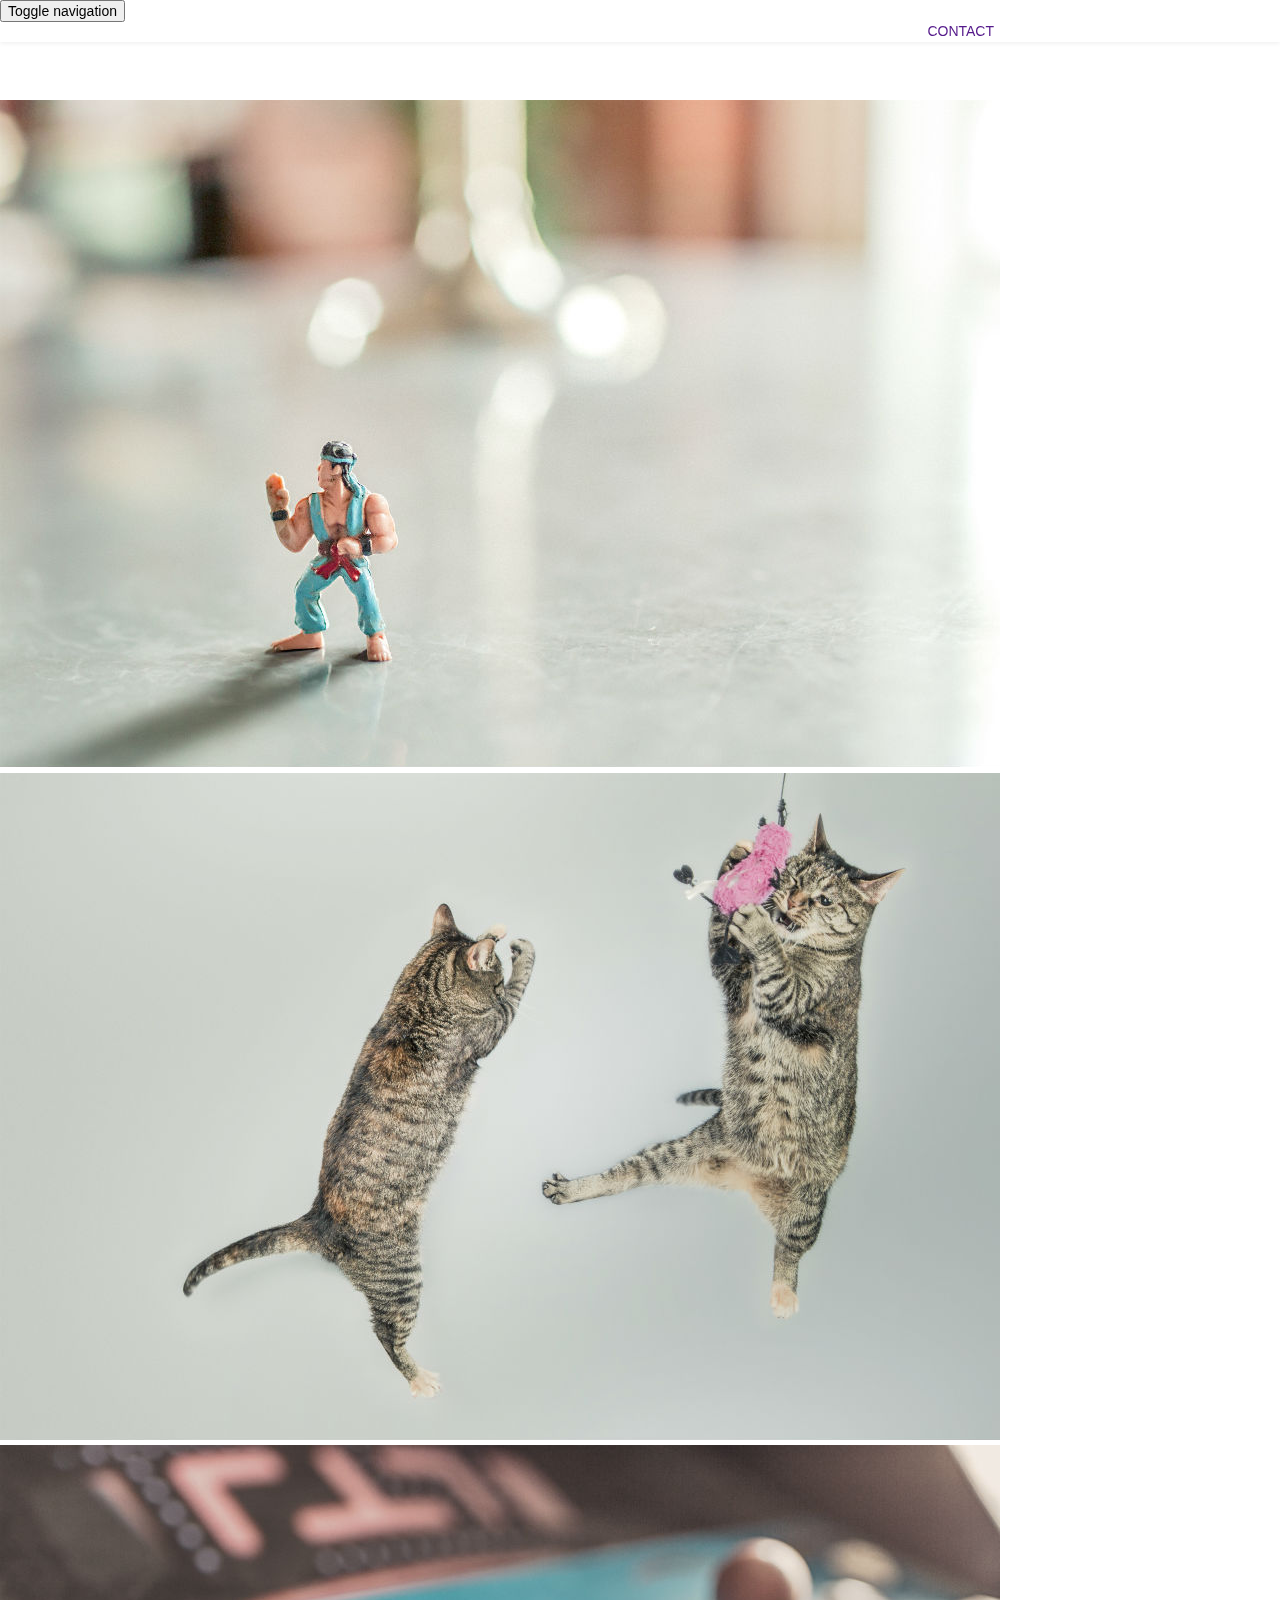
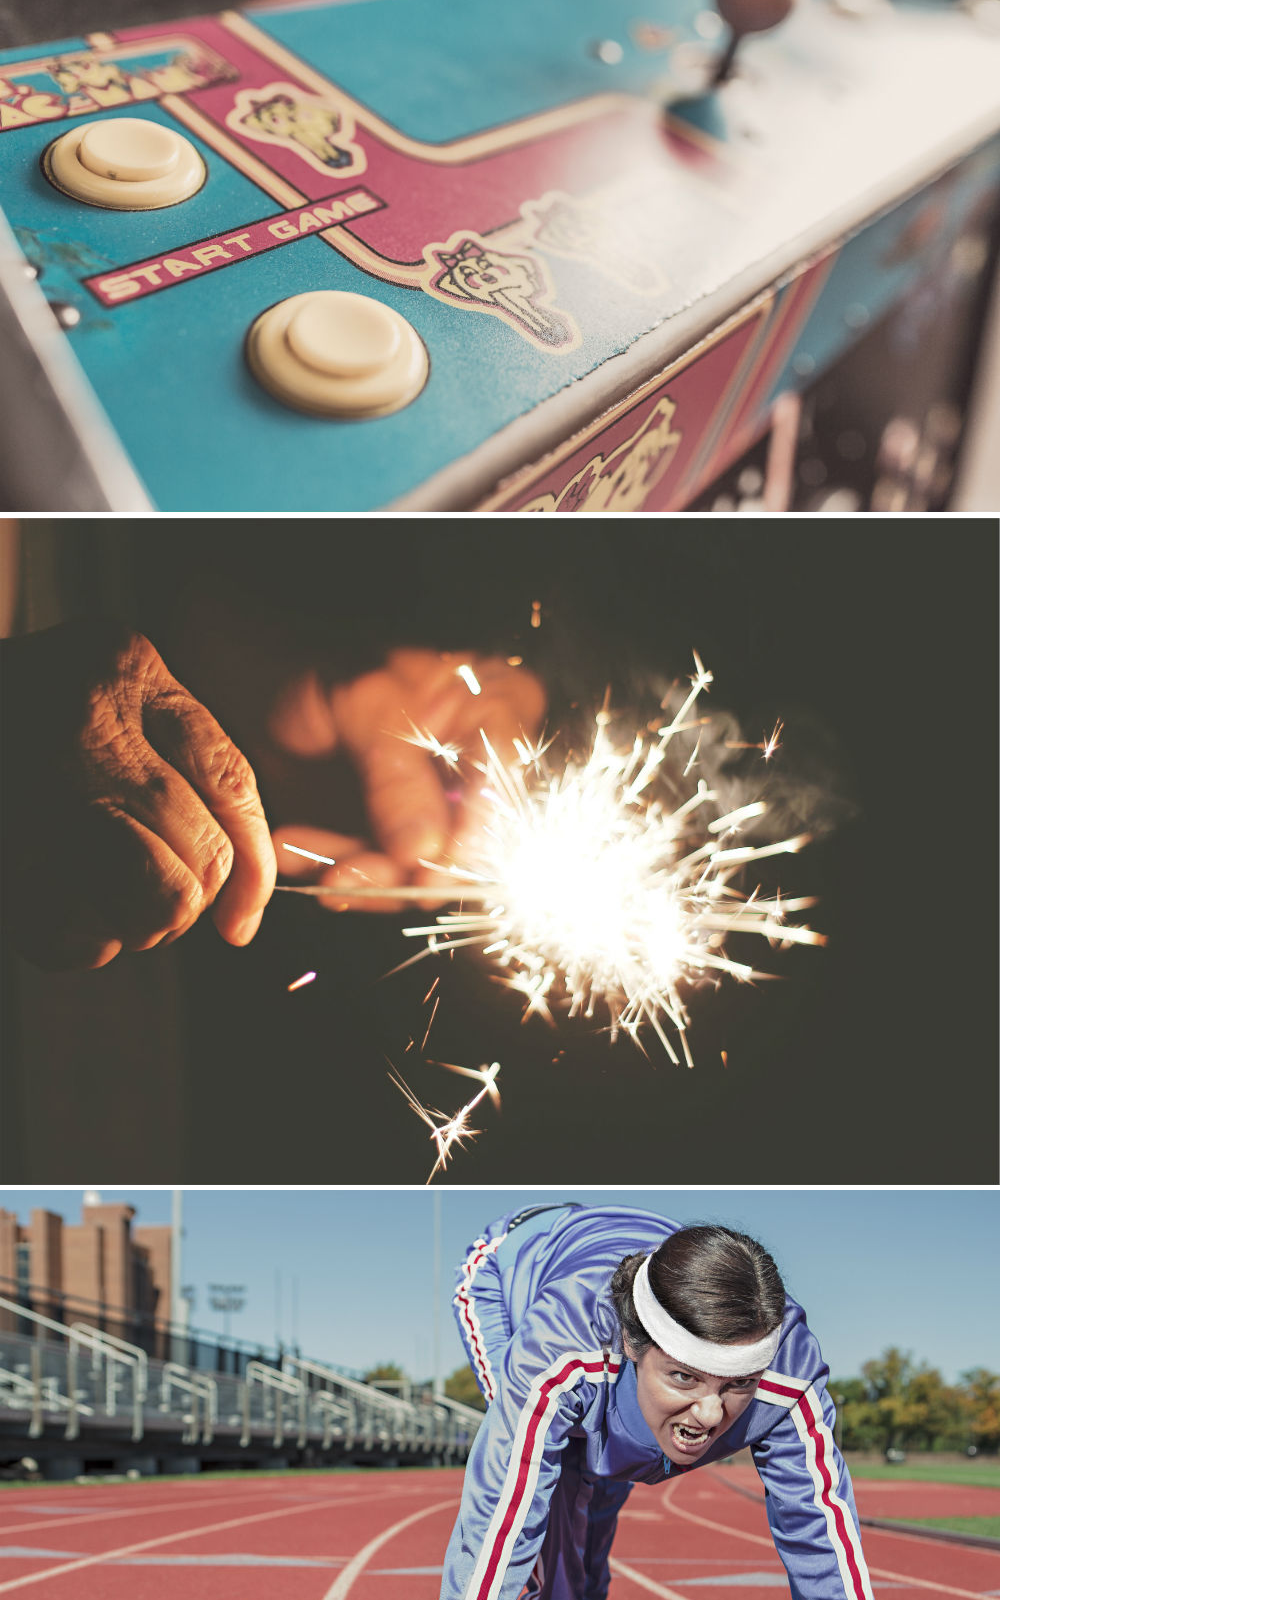
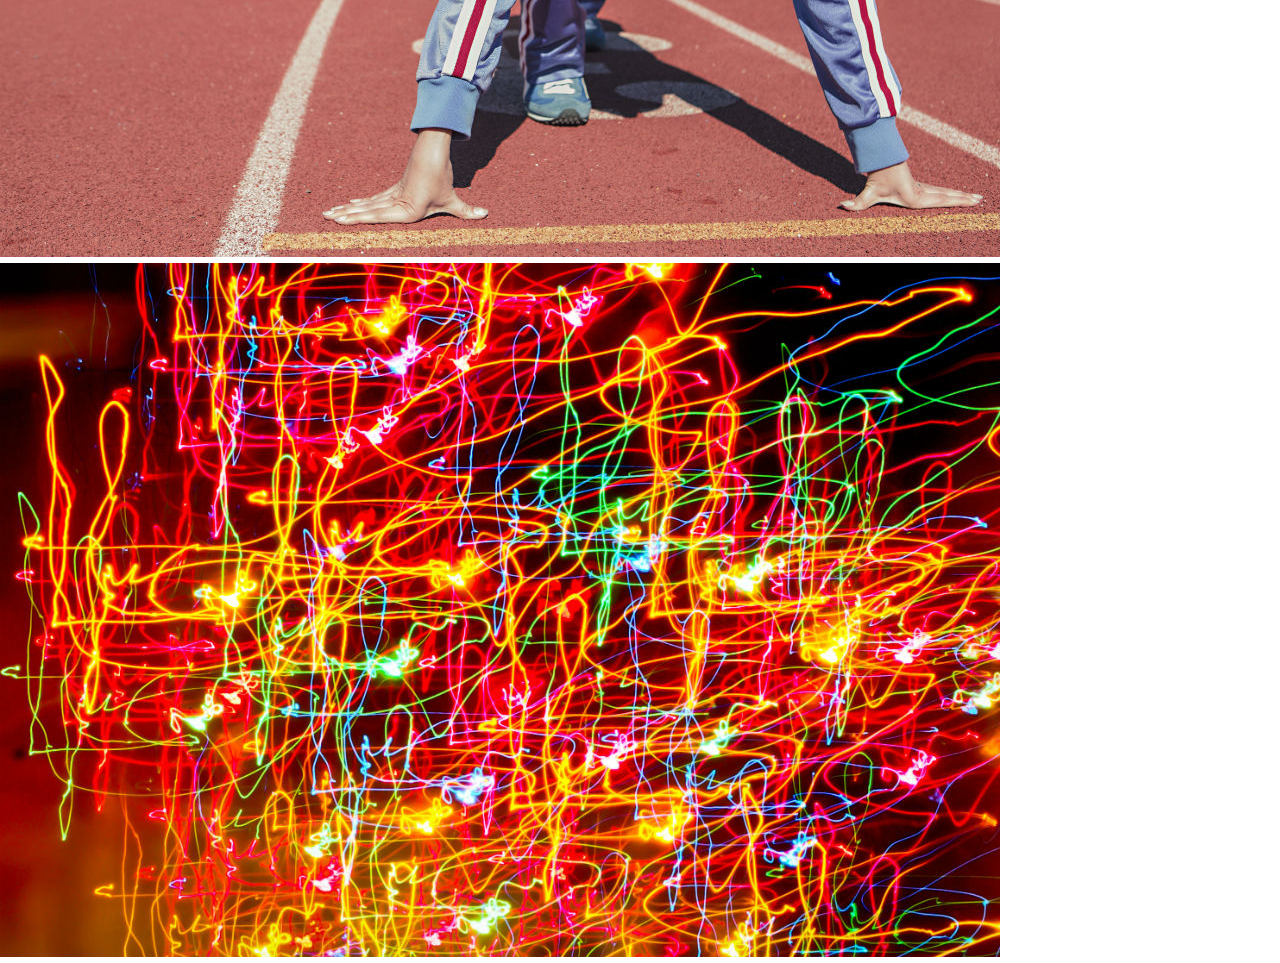
==== index.html @ b888a6a8 "Initial commit" ====
<!DOCTYPE html>
<html lang="en">
<head>
  <meta charset="UTF-8">  
  <meta http-equiv="X-UA-Compatible" content="IE=edge">
  <meta name="viewport" content="width=device-width, initial-scale=1">
  <title>Modal Overlay</title>
  <link rel="stylesheet" href="https://maxcdn.bootstrapcdn.com/bootstrap/3.3.5/css/bootstrap.min.css" integrity="sha512-dTfge/zgoMYpP7QbHy4gWMEGsbsdZeCXz7irItjcC3sPUFtf0kuFbDz/ixG7ArTxmDjLXDmezHubeNikyKGVyQ==" crossorigin="anonymous">
  <link rel="stylesheet" href="https://maxcdn.bootstrapcdn.com/bootstrap/3.3.5/css/bootstrap-theme.min.css" integrity="sha384-aUGj/X2zp5rLCbBxumKTCw2Z50WgIr1vs/PFN4praOTvYXWlVyh2UtNUU0KAUhAX" crossorigin="anonymous">
  <link href='https://fonts.googleapis.com/css?family=Oswald:400,300' rel='stylesheet' type='text/css'>
  <link rel="stylesheet" href="css/styles.css">
</head>
  <body>

    <nav class="navbar navbar-default navbar-fixed-top" id="nav">  
      <div class="container">
        <div class="navbar-header">
          <button type="button" class="navbar-toggle" data-toggle="collapse" data-target=".navbar-collapse" >
            <span class="sr-only">Toggle navigation</span>
            <span class="icon-bar"></span>
            <span class="icon-bar"></span>
            <span class="icon-bar"></span>
          </button>
        </div><!-- End of navbar-header -->
        
        <div class="collapse navbar-collapse">
          <ul class="nav navbar-nav">
            <li><a href="">Contact</a></li>
          </ul>
        </div><!-- End of collapse -->
      </div>
    </nav>
    
    <main id="gallery">
      <div class="container">
        
        <div class="row ">
          <div class="col-12 col-md-4 col-sm-6">
            <a href="#" class="image">
              <img class="thumbnail img-responsive" id="image-1" src="images/image1.jpg" alt="">
            </a>  
          </div>  
          <div class="col-12 col-md-4 col-sm-6">
            <a href="#" class="image">
              <img class="thumbnail img-responsive" id="image-2" src="images/image2.jpg" alt="">
            </a>  
          </div>  
          <div class="col-12 col-md-4 col-sm-6">
            <a href="#" class="image">
              <img class="thumbnail img-responsive" id="image-3" src="images/image3.jpg" alt="">
            </a>  
          </div>  
          <div class="col-12 col-md-4 col-sm-6">
            <a href="#" class="image">
              <img class="thumbnail img-responsive" id="image-4" src="images/image4.jpg" alt="">
            </a>  
          </div>  
          <div class="col-12 col-md-4 col-sm-6">
            <a href="#" class="image">
              <img class="thumbnail img-responsive" id="image-5" src="images/image5.jpg" alt="">
            </a>  
          </div>  
          <div class="col-12 col-md-4 col-sm-6">
            <a href="#" class="image">
              <img class="thumbnail img-responsive" id="image-6" src="images/image6.jpg" alt="">
            </a>  
          </div>  
        </div><!-- End of row --> 
     
      </div>   
    </main>

    <div class="overlay">
      <div class="container">
        <a href="" class="close-btn">&times;</a>
        <div class="full-image">
          <img src="">
        </div>
      </div>
    </div><!-- End of overlay -->

    <footer id="footer">
      <div class="container">
        
      </div>
    </footer> 
    
    <!-- SCRIPTS -->
      <script src="https://ajax.googleapis.com/ajax/libs/jquery/2.1.3/jquery.min.js"></script>
      <script src="https://maxcdn.bootstrapcdn.com/bootstrap/3.3.5/js/bootstrap.min.js" integrity="sha512-K1qjQ+NcF2TYO/eI3M6v8EiNYZfA95pQumfvcVrTHtwQVDG+aHRqLi/ETn2uB+1JqwYqVG3LIvdm9lj6imS/pQ==" crossorigin="anonymous"></script>
      <script src="js/scripts.js"></script>
  </body>
</html>
---- css/styles.css ----
article,aside,details,figcaption,figure,footer,header,hgroup,nav,section,summary{display:block}audio,canvas,video{display:inline-block}audio:not([controls]){display:none;height:0}[hidden]{display:none}html{font-family:sans-serif;-webkit-text-size-adjust:100%;-ms-text-size-adjust:100%}a:focus{outline:thin dotted}a:active,a:hover{outline:0}h1{font-size:2em}abbr[title]{border-bottom:1px dotted}b,strong{font-weight:700}dfn{font-style:italic}mark{background:#ff0;color:#000}code,kbd,pre,samp{font-family:monospace,serif;font-size:1em}pre{white-space:pre-wrap;word-wrap:break-word}q{quotes:\201C \201D \2018 \2019}small{font-size:80%}sub,sup{font-size:75%;line-height:0;position:relative;vertical-align:baseline}sup{top:-0.5em}sub{bottom:-0.25em}img{border:0}svg:not(:root){overflow:hidden}fieldset{border:1px solid silver;margin:0 2px;padding:0.35em 0.625em 0.75em}button,input,select,textarea{font-family:inherit;font-size:100%;margin:0}button,input{line-height:normal}button,html input[type=button],input[type=reset],input[type=submit]{-webkit-appearance:button;cursor:pointer}button[disabled],input[disabled]{cursor:default}input[type=checkbox],input[type=radio]{box-sizing:border-box;padding:0}input[type=search]{-webkit-appearance:textfield;box-sizing:content-box}input[type=search]::-webkit-search-cancel-button,input[type=search]::-webkit-search-decoration{-webkit-appearance:none}textarea{overflow:auto;vertical-align:top}table{border-collapse:collapse;border-spacing:0}body,figure{margin:0}legend,button::-moz-focus-inner,input::-moz-focus-inner{border:0;padding:0}.clearfix:after{visibility:hidden;display:block;font-size:0;content:" ";clear:both;height:0}*{box-sizing:border-box}header,section,main{display:block;position:relative;height:100%}html,body{margin:0;padding:0;font-size:14px;line-height:1.4;height:100%}body{position:relative}html{-moz-osx-font-smoothing:grayscale;-webkit-font-smoothing:antialiased;text-rendering:optimizeLegibility}ul{list-style-type:none;padding:0;margin:0}a,a:hover,a:active{text-decoration:none;outline:0;cursor:pointer}img{border:0}button{outline:none !important;cursor:pointer;margin:0;text-transform:none;overflow:visible}h1,h2,h3{margin-top:20px;margin-bottom:10px;font-weight:500;line-height:1.1}h1{font-size:63px;color:inherit;margin:0.5em 0}.container{width:80%}@media (max-width: 768px){.container{width:90%;}}@media (max-width: 414px){.container{width:100%;}}.center{position:absolute;top:50%;left:50%;-webkit-transform:translate(-50%, -50%);-ms-transform:translate(-50%, -50%);transform:translate(-50%, -50%)}.flexbox{display:-webkit-flex;display:-ms-flexbox;display:flex}#nav{box-shadow:inset 0 1px 0 rgba(255,255,255,0.15),0 1px 5px rgba(0,0,0,0.075);border-color:#e7e7e7;position:fixed;top:0;right:0;width:100%}#nav li{margin:0 30px}#nav li a{cursor:pointer}#nav .navbar-nav{float:right;text-transform:uppercase}main{padding:100px 0}main img{cursor:-webkit-zoom-in;cursor:zoom-in}.overlay{position:fixed;background:rgba(44,62,80,0.8);top:0;bottom:0;right:0;left:0;display:none;z-index:1040}.overlay .container{position:relative;height:100%;width:100%}.overlay .container a.close-btn{position:absolute;top:0px;right:0px;padding:10px 25px;margin:20px;display:inline-block;color:#fff;font-size:25px;opacity:0.65}.overlay .container a.close-btn:hover{opacity:1}.overlay .container .full-image{position:absolute;width:100%;left:50%;top:50%;-webkit-transform:translate(-50%, -50%);-ms-transform:translate(-50%, -50%);transform:translate(-50%, -50%);z-index:1045}.overlay .container .full-image img{max-width:800px;width:100%;display:block;margin:0 auto;cursor:pointer}
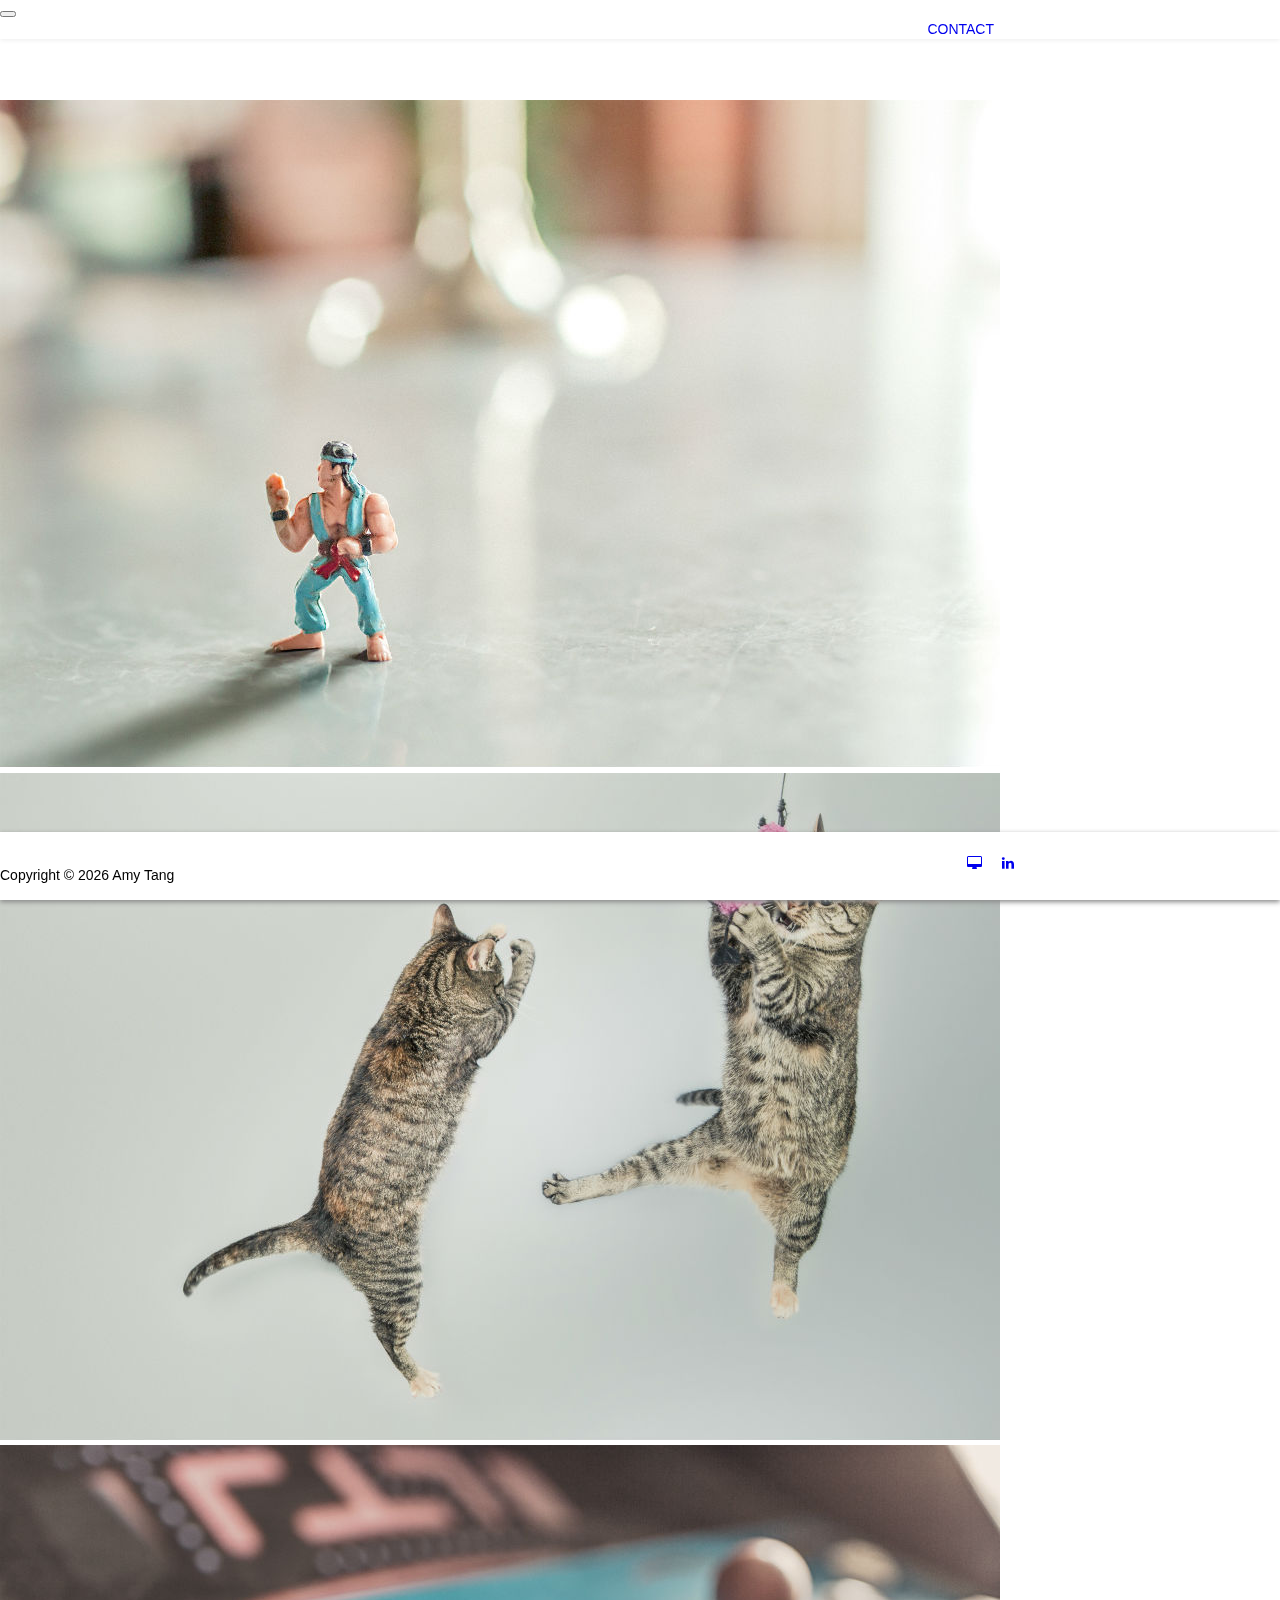
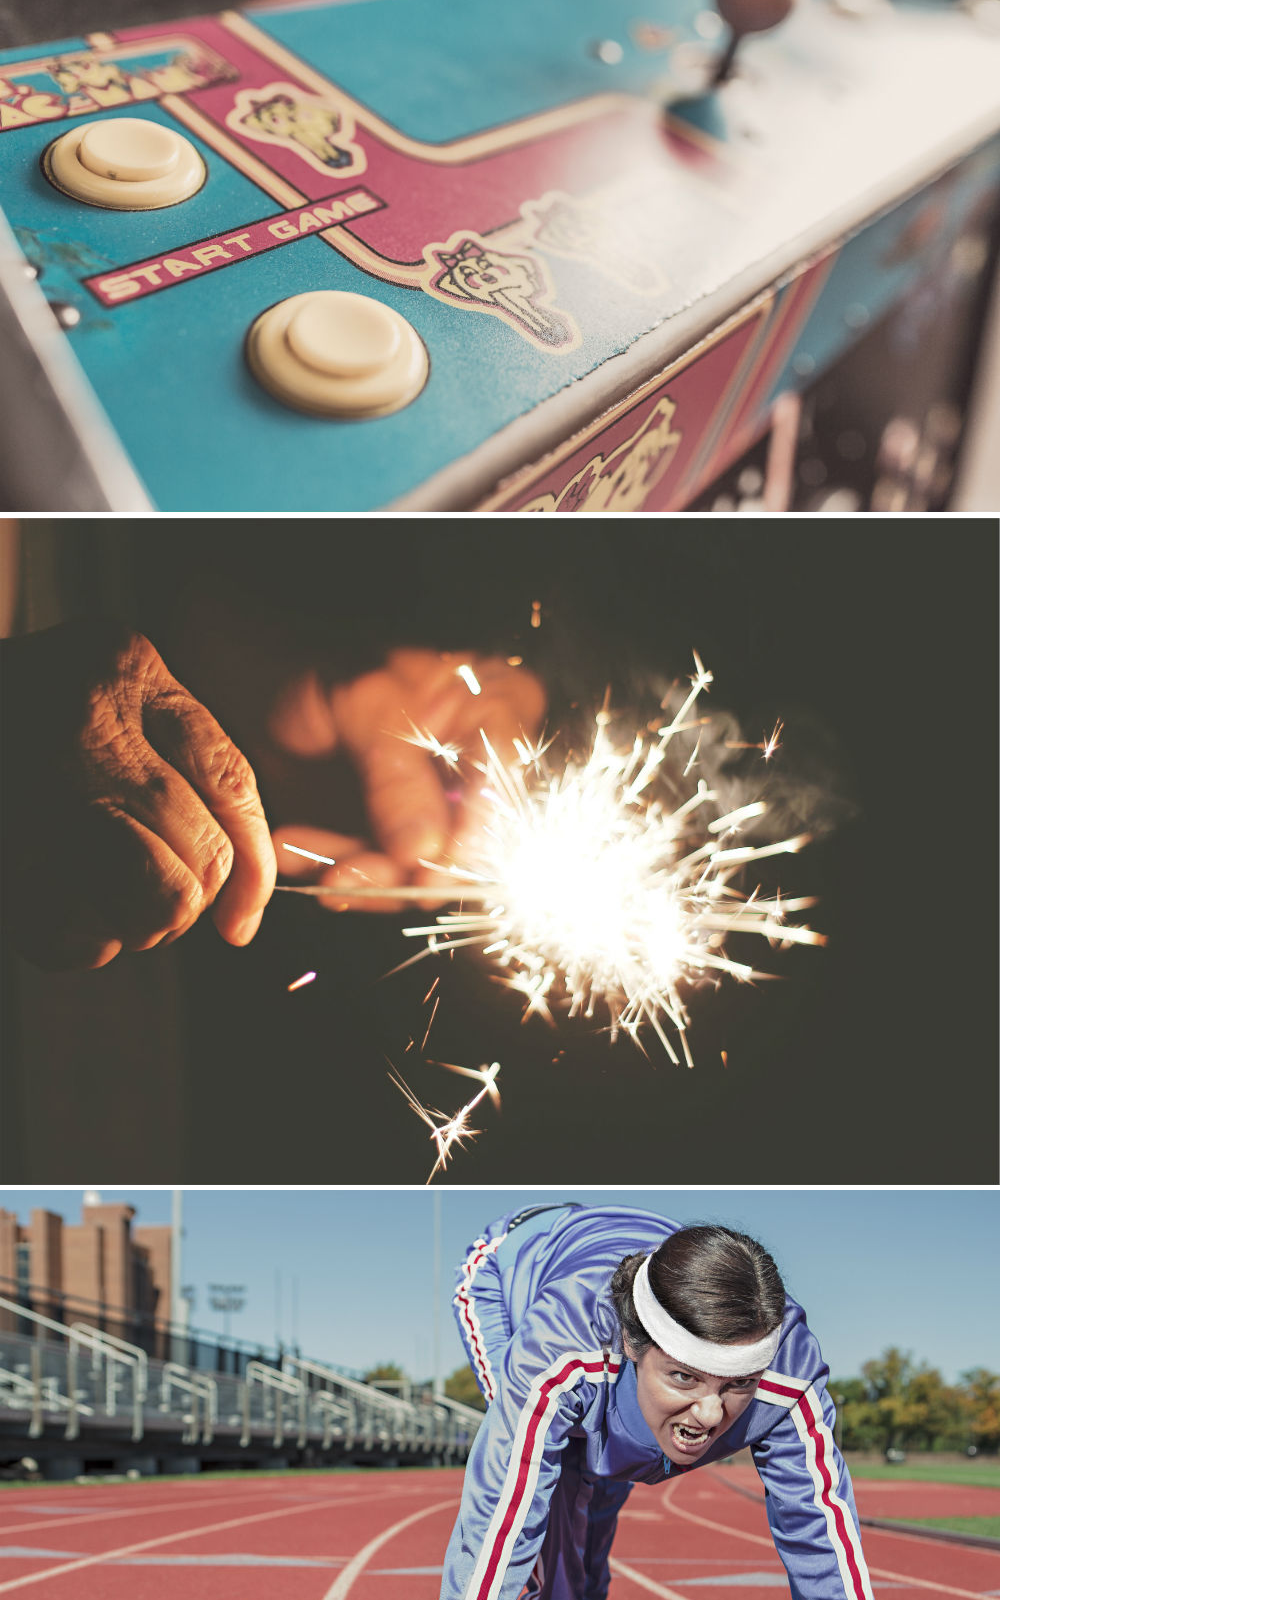
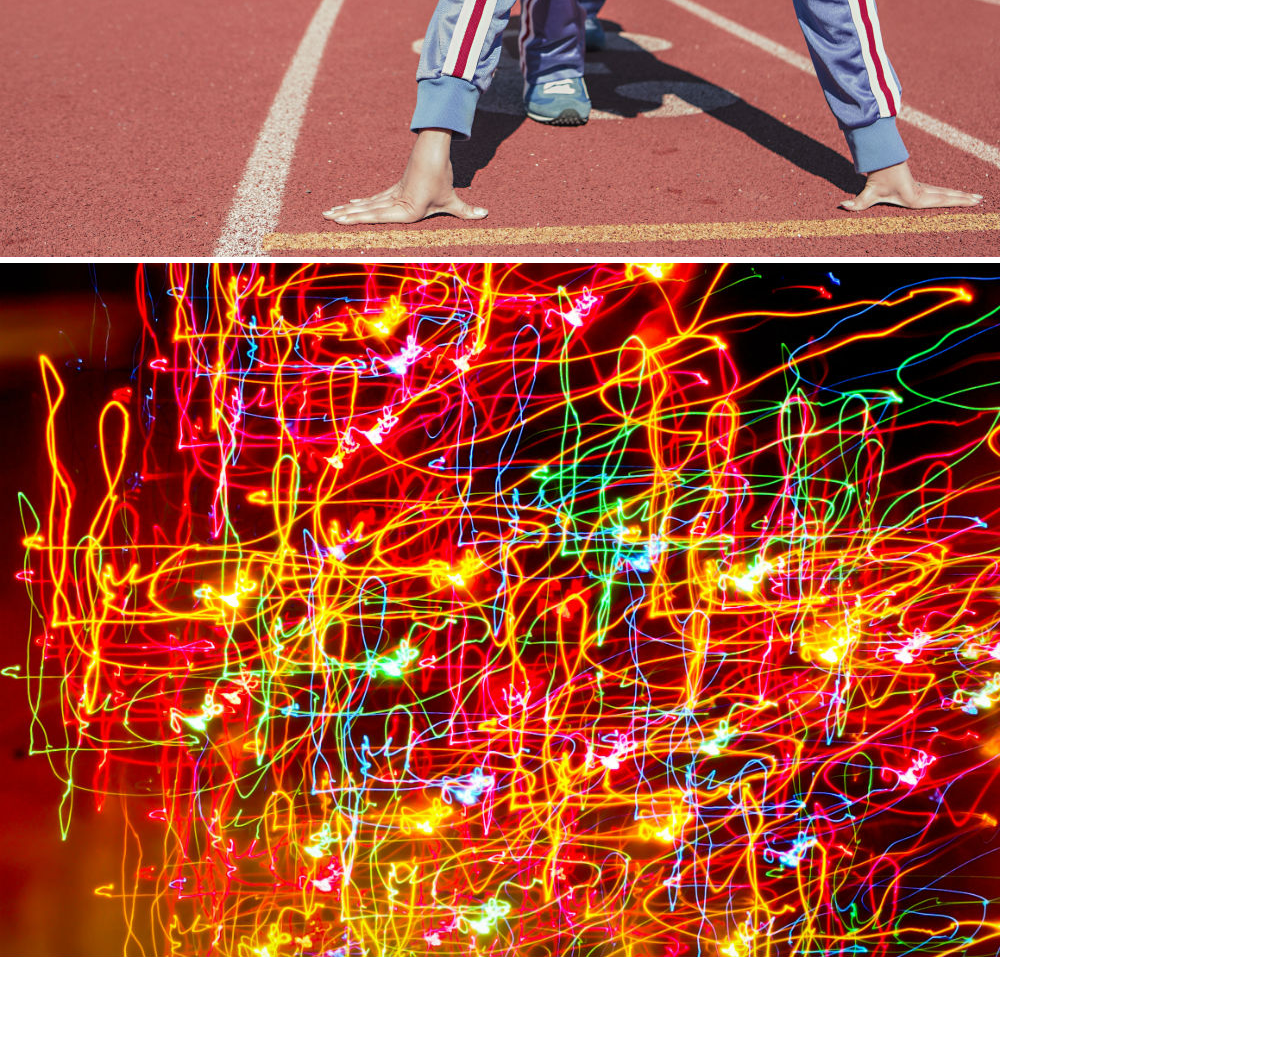
==== commit c78c00d6: "fixing github merge conflicts" ====
--- a/index.html
+++ b/index.html
@@ -5,6 +5,7 @@
   <meta http-equiv="X-UA-Compatible" content="IE=edge">
   <meta name="viewport" content="width=device-width, initial-scale=1">
   <title>Modal Overlay</title>
+  <link rel="stylesheet" href="https://maxcdn.bootstrapcdn.com/font-awesome/4.4.0/css/font-awesome.min.css">
   <link rel="stylesheet" href="https://maxcdn.bootstrapcdn.com/bootstrap/3.3.5/css/bootstrap.min.css" integrity="sha512-dTfge/zgoMYpP7QbHy4gWMEGsbsdZeCXz7irItjcC3sPUFtf0kuFbDz/ixG7ArTxmDjLXDmezHubeNikyKGVyQ==" crossorigin="anonymous">
   <link rel="stylesheet" href="https://maxcdn.bootstrapcdn.com/bootstrap/3.3.5/css/bootstrap-theme.min.css" integrity="sha384-aUGj/X2zp5rLCbBxumKTCw2Z50WgIr1vs/PFN4praOTvYXWlVyh2UtNUU0KAUhAX" crossorigin="anonymous">
   <link href='https://fonts.googleapis.com/css?family=Oswald:400,300' rel='stylesheet' type='text/css'>
@@ -25,7 +26,7 @@
         
         <div class="collapse navbar-collapse">
           <ul class="nav navbar-nav">
-            <li><a href="">Contact</a></li>
+            <li><a href="about.html">Contact</a></li>
           </ul>
         </div><!-- End of collapse -->
       </div>
@@ -77,13 +78,16 @@
           <img src="">
         </div>
       </div>
-    </div><!-- End of overlay -->
-
-    <footer id="footer">
-      <div class="container">
-        
+    </div><!-- End of overlay -->    
+    <footer>
+      <div class="container flexbox">
+        <p>Copyright &copy <span id="year"></span> Amy Tang</p>
+        <ul id="contact" class="flexbox">
+          <li><a href="http://amytangcodes.com"><i class="fa fa-desktop"></i></a></li>
+          <li><a href="https://ca.linkedin.com/in/amytangcodes"><i class="fa fa-linkedin"></i></a></li>
+        </ul>
       </div>
-    </footer> 
+    </footer>
     
     <!-- SCRIPTS -->
       <script src="https://ajax.googleapis.com/ajax/libs/jquery/2.1.3/jquery.min.js"></script>
--- a/css/styles.css
+++ b/css/styles.css
@@ -1 +1 @@
-article,aside,details,figcaption,figure,footer,header,hgroup,nav,section,summary{display:block}audio,canvas,video{display:inline-block}audio:not([controls]){display:none;height:0}[hidden]{display:none}html{font-family:sans-serif;-webkit-text-size-adjust:100%;-ms-text-size-adjust:100%}a:focus{outline:thin dotted}a:active,a:hover{outline:0}h1{font-size:2em}abbr[title]{border-bottom:1px dotted}b,strong{font-weight:700}dfn{font-style:italic}mark{background:#ff0;color:#000}code,kbd,pre,samp{font-family:monospace,serif;font-size:1em}pre{white-space:pre-wrap;word-wrap:break-word}q{quotes:\201C \201D \2018 \2019}small{font-size:80%}sub,sup{font-size:75%;line-height:0;position:relative;vertical-align:baseline}sup{top:-0.5em}sub{bottom:-0.25em}img{border:0}svg:not(:root){overflow:hidden}fieldset{border:1px solid silver;margin:0 2px;padding:0.35em 0.625em 0.75em}button,input,select,textarea{font-family:inherit;font-size:100%;margin:0}button,input{line-height:normal}button,html input[type=button],input[type=reset],input[type=submit]{-webkit-appearance:button;cursor:pointer}button[disabled],input[disabled]{cursor:default}input[type=checkbox],input[type=radio]{box-sizing:border-box;padding:0}input[type=search]{-webkit-appearance:textfield;box-sizing:content-box}input[type=search]::-webkit-search-cancel-button,input[type=search]::-webkit-search-decoration{-webkit-appearance:none}textarea{overflow:auto;vertical-align:top}table{border-collapse:collapse;border-spacing:0}body,figure{margin:0}legend,button::-moz-focus-inner,input::-moz-focus-inner{border:0;padding:0}.clearfix:after{visibility:hidden;display:block;font-size:0;content:" ";clear:both;height:0}*{box-sizing:border-box}header,section,main{display:block;position:relative;height:100%}html,body{margin:0;padding:0;font-size:14px;line-height:1.4;height:100%}body{position:relative}html{-moz-osx-font-smoothing:grayscale;-webkit-font-smoothing:antialiased;text-rendering:optimizeLegibility}ul{list-style-type:none;padding:0;margin:0}a,a:hover,a:active{text-decoration:none;outline:0;cursor:pointer}img{border:0}button{outline:none !important;cursor:pointer;margin:0;text-transform:none;overflow:visible}h1,h2,h3{margin-top:20px;margin-bottom:10px;font-weight:500;line-height:1.1}h1{font-size:63px;color:inherit;margin:0.5em 0}.container{width:80%}@media (max-width: 768px){.container{width:90%;}}@media (max-width: 414px){.container{width:100%;}}.center{position:absolute;top:50%;left:50%;-webkit-transform:translate(-50%, -50%);-ms-transform:translate(-50%, -50%);transform:translate(-50%, -50%)}.flexbox{display:-webkit-flex;display:-ms-flexbox;display:flex}#nav{box-shadow:inset 0 1px 0 rgba(255,255,255,0.15),0 1px 5px rgba(0,0,0,0.075);border-color:#e7e7e7;position:fixed;top:0;right:0;width:100%}#nav li{margin:0 30px}#nav li a{cursor:pointer}#nav .navbar-nav{float:right;text-transform:uppercase}main{padding:100px 0}main img{cursor:-webkit-zoom-in;cursor:zoom-in}.overlay{position:fixed;background:rgba(44,62,80,0.8);top:0;bottom:0;right:0;left:0;display:none;z-index:1040}.overlay .container{position:relative;height:100%;width:100%}.overlay .container a.close-btn{position:absolute;top:0px;right:0px;padding:10px 25px;margin:20px;display:inline-block;color:#fff;font-size:25px;opacity:0.65}.overlay .container a.close-btn:hover{opacity:1}.overlay .container .full-image{position:absolute;width:100%;left:50%;top:50%;-webkit-transform:translate(-50%, -50%);-ms-transform:translate(-50%, -50%);transform:translate(-50%, -50%);z-index:1045}.overlay .container .full-image img{max-width:800px;width:100%;display:block;margin:0 auto;cursor:pointer}+article,aside,details,figcaption,figure,footer,header,hgroup,nav,section,summary{display:block}audio,canvas,video{display:inline-block}audio:not([controls]){display:none;height:0}[hidden]{display:none}html{font-family:sans-serif;-webkit-text-size-adjust:100%;-ms-text-size-adjust:100%}a:focus{outline:thin dotted}a:active,a:hover{outline:0}h1{font-size:2em}abbr[title]{border-bottom:1px dotted}b,strong{font-weight:700}dfn{font-style:italic}mark{background:#ff0;color:#000}code,kbd,pre,samp{font-family:monospace,serif;font-size:1em}pre{white-space:pre-wrap;word-wrap:break-word}q{quotes:\201C \201D \2018 \2019}small{font-size:80%}sub,sup{font-size:75%;line-height:0;position:relative;vertical-align:baseline}sup{top:-0.5em}sub{bottom:-0.25em}img{border:0}svg:not(:root){overflow:hidden}fieldset{border:1px solid silver;margin:0 2px;padding:0.35em 0.625em 0.75em}button,input,select,textarea{font-family:inherit;font-size:100%;margin:0}button,input{line-height:normal}button,html input[type=button],input[type=reset],input[type=submit]{-webkit-appearance:button;cursor:pointer}button[disabled],input[disabled]{cursor:default}input[type=checkbox],input[type=radio]{box-sizing:border-box;padding:0}input[type=search]{-webkit-appearance:textfield;box-sizing:content-box}input[type=search]::-webkit-search-cancel-button,input[type=search]::-webkit-search-decoration{-webkit-appearance:none}textarea{overflow:auto;vertical-align:top}table{border-collapse:collapse;border-spacing:0}body,figure{margin:0}legend,button::-moz-focus-inner,input::-moz-focus-inner{border:0;padding:0}.clearfix:after{visibility:hidden;display:block;font-size:0;content:" ";clear:both;height:0}*{box-sizing:border-box}header,main{display:block;position:relative}html,body{margin:0;padding:0;font-size:14px;line-height:1.4;height:100%}body{position:relative}html{-moz-osx-font-smoothing:grayscale;-webkit-font-smoothing:antialiased;text-rendering:optimizeLegibility}ul{list-style-type:none;padding:0;margin:0}a,a:hover,a:active{text-decoration:none;outline:0;cursor:pointer}img{border:0}button{outline:none !important;cursor:pointer;margin:0;text-transform:none;overflow:visible}h1,h2,h3{margin-top:20px;margin-bottom:10px;font-weight:500;line-height:1.1}h1{font-size:63px;color:inherit;margin:0.5em 0}.container{width:80%}@media (max-width: 768px){.container{width:90%;}}@media (max-width: 414px){.container{width:100%;}}.center{position:absolute;top:50%;left:50%;-webkit-transform:translate(-50%, -50%);-ms-transform:translate(-50%, -50%);transform:translate(-50%, -50%)}.flexbox{display:-webkit-flex;display:-ms-flexbox;display:flex}#nav{box-shadow:inset 0 1px 0 rgba(255,255,255,0.15),0 1px 5px rgba(0,0,0,0.075);border-color:#e7e7e7;position:fixed;top:0;right:0;width:100%}#nav li{margin:0 30px}#nav li a{cursor:pointer}#nav .navbar-nav{float:right;text-transform:uppercase}main{padding:100px 0}main img{cursor:-webkit-zoom-in;cursor:zoom-in}.overlay{position:fixed;background:rgba(44,62,80,0.8);top:0;bottom:0;right:0;left:0;display:none;z-index:1040}.overlay .container{position:relative;height:100%;width:100%}.overlay .container a.close-btn{position:absolute;top:0px;right:0px;padding:10px 25px;margin:20px;display:inline-block;color:#fff;font-size:25px;opacity:0.65}.overlay .container a.close-btn:hover{opacity:1}.overlay .container .full-image{position:absolute;width:100%;left:50%;top:50%;-webkit-transform:translate(-50%, -50%);-ms-transform:translate(-50%, -50%);transform:translate(-50%, -50%);z-index:1045}.overlay .container .full-image img{max-width:800px;width:100%;display:block;margin:0 auto;cursor:pointer}.about{padding:100px 0}footer{position:fixed;bottom:0;left:0;width:100%;background:#fff;box-shadow:0px 2px 5px #888888}footer .container{-webkit-justify-content:space-between;-ms-flex-pack:justify;justify-content:space-between}footer .container p{padding-top:20px}footer .container #contact{padding-top:12px}#contact li{padding:10px}